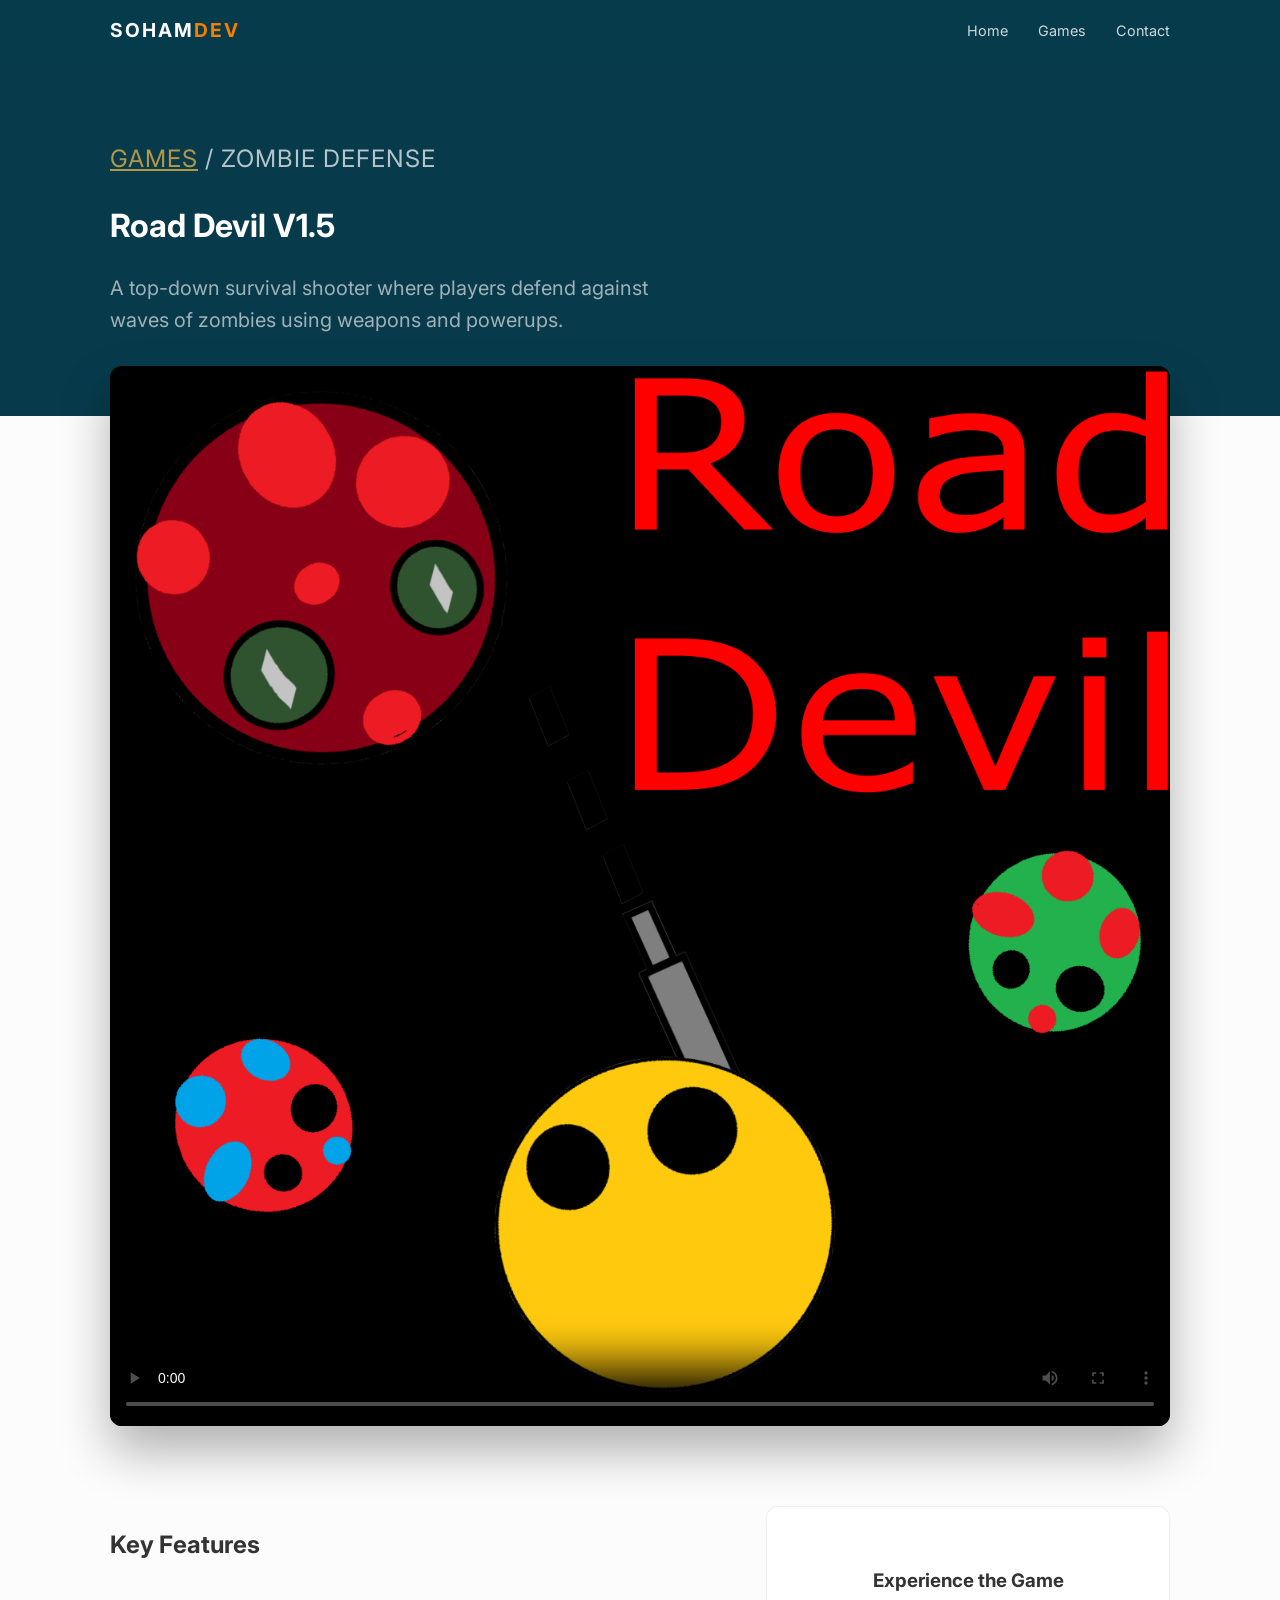
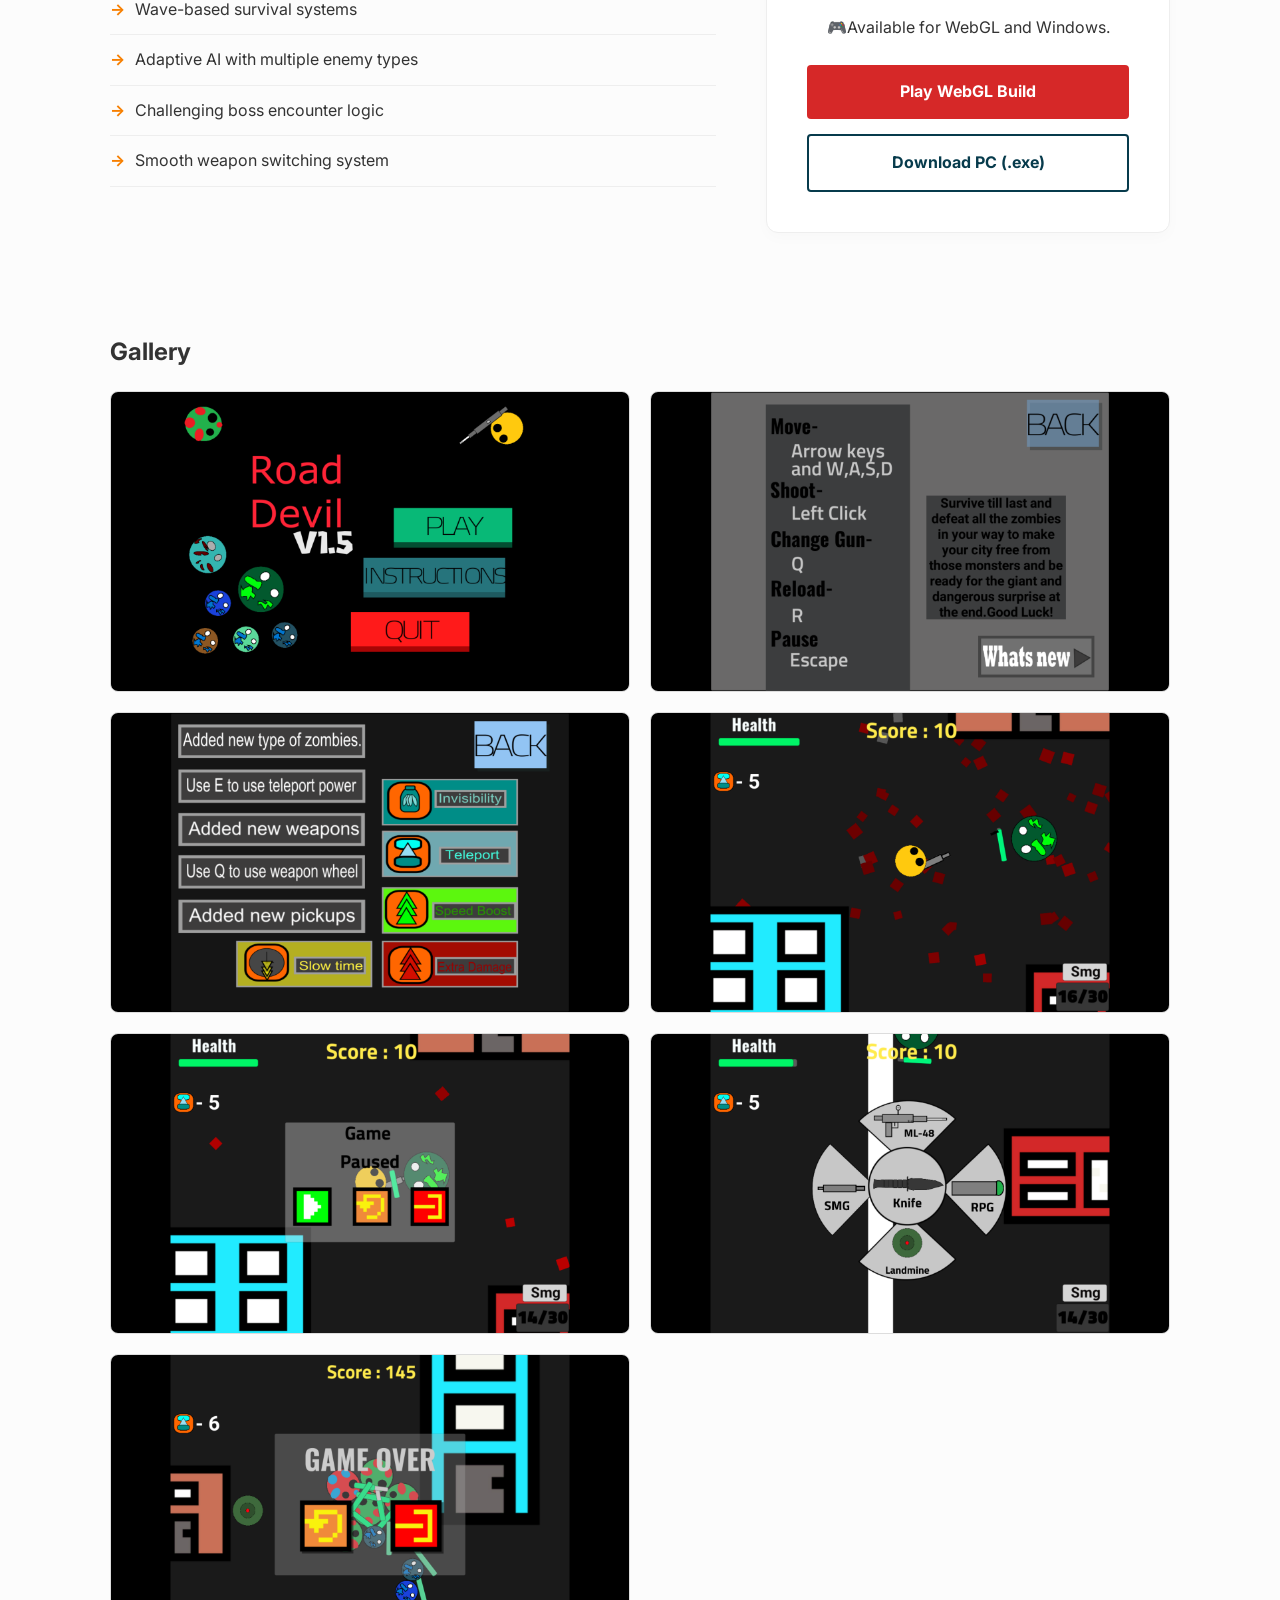
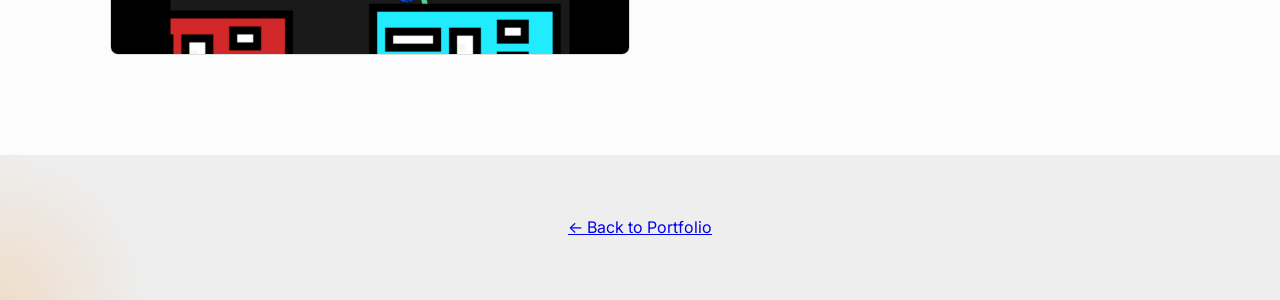
==== games/Road-Devil.html @ c24756dd "Add files via upload" ====
<!DOCTYPE html>
<html lang="en">

<head>
    <meta charset="UTF-8">
    <meta name="viewport" content="width=device-width, initial-scale=1.0">
    <title>Road-Devil | SOHAM Dev</title>
    <link rel="stylesheet" href="../style.css">
    <link href="https://fonts.googleapis.com/css2?family=Inter:wght@300;400;700&display=swap" rel="stylesheet">
</head>

<body class="game-page">

    <nav class="navbar">
        <div class="container">
            <h2 class="logo">SOHAM<span>DEV</span></h2>
            <ul class="nav-links">
                <li><a href="../index.html">Home</a></li>
                <li><a href="../index.html#games">Games</a></li>
                <li><a href="../index.html#contact">Contact</a></li>
            </ul>
        </div>
    </nav>

    <header class="game-header">
        <div class="container">
            <nav class="breadcrumb">
                <a href="../index.html#games">Games</a> / <span>Zombie Defense</span>
            </nav>
            <h1>Road Devil V1.5</h1>
            <p class="game-tagline">A top-down survival shooter where players defend against waves of zombies using
                weapons and powerups.</p>
        </div>
    </header>

    <main class="container">
        <section class="game-video reveal">
            <div class="video-wrapper">
                <video controls poster="../images/Road Devil/icon.png">
                    <source src="../videos/zombieGameplay.mp4" type="video/mp4">
                    Your browser does not support the video tag.
                </video>
            </div>
        </section>

        <section class="game-info-grid reveal">
            <div class="features">
                <h2>Key Features</h2>
                <ul class="feature-list">
                    <li>Wave-based survival systems</li>
                    <li>Adaptive AI with multiple enemy types</li>
                    <li>Challenging boss encounter logic</li>
                    <li>Smooth weapon switching system</li>
                </ul>
            </div>

            <div class="play-card">
                <h3>Experience the Game</h3>
                <p>🎮Available for WebGL and Windows.</p>
                <div class="play-btns">
                    <a href="https://soham8888.itch.io/road-devil" class="btn btn-full">Play WebGL Build</a>
                    <a href="#" class="btn btn-outline-dark" download>Download PC (.exe)</a>
                </div>
            </div>
        </section>

        <section class="screenshots reveal">
            <h2>Gallery</h2>
            <div class="screenshot-grid">
                <div class="ss-item"><img src="../images/Road Devil/Screen Shots/1.png" alt="Gameplay Screen 1"></div>
                <div class="ss-item"><img src="../images/Road Devil/Screen Shots/2.png" alt="Gameplay Screen 2"></div>
                <div class="ss-item"><img src="../images/Road Devil/Screen Shots/3.png" alt="Gameplay Screen 3"></div>
                <div class="ss-item"><img src="../images/Road Devil/Screen Shots/4.png" alt="Gameplay Screen 4"></div>
                <div class="ss-item"><img src="../images/Road Devil/Screen Shots/5.png" alt="Gameplay Screen 5"></div>
                <div class="ss-item"><img src="../images/Road Devil/Screen Shots/6.png" alt="Gameplay Screen 6"></div>
                <div class="ss-item"><img src="../images/Road Devil/Screen Shots/7.png" alt="Gameplay Screen 7"></div>
            </div>
        </section>
    </main>

    <footer class="back-home">
        <a href="../index.html">← Back to Portfolio</a>
    </footer>

    <div class="cursor-glow"></div>

    <script>
        // Keeping your reveal logic
        window.addEventListener("scroll", () => {
            let reveals = document.querySelectorAll(".reveal");
            reveals.forEach(el => {
                if (el.getBoundingClientRect().top < window.innerHeight - 100) {
                    el.classList.add("active");
                }
            });
        });
    </script>
</body>

</html>
---- style.css ----
:root {
    --primary-dark: #073b4c;
    --accent-red: #d62828;
    --accent-orange: #f77f00;
    --soft-gold: #fcbf49;
    --bg-light: #f8f9fa;
    --text-main: #333;
    --transition: all 0.3s cubic-bezier(0.4, 0, 0.2, 1);
}

* {
    box-sizing: border-box;
}

body {
    margin: 0;
    font-family: 'Inter', sans-serif;
    color: var(--text-main);
    line-height: 1.6;
    overflow-x: hidden;
}

html {
    scrollbar-color: green;
    scroll-behavior: smooth;
}

.container {
    max-width: 1100px;
    margin: 0 auto;
    padding: 0 20px;
}

/* NAVBAR - Glassmorphism style */
.navbar {
    position: fixed;
    top: 0;
    width: 100%;
    z-index: 1000;
    background: rgba(7, 59, 76, 0.95);
    backdrop-filter: blur(10px);
    padding: 15px 0;
}

.navbar .container {
    display: flex;
    justify-content: space-between;
    align-items: center;
}

.logo {
    color: white;
    margin: 0;
    font-size: 1.2rem;
    letter-spacing: 2px;
}

.logo span {
    color: var(--accent-orange);
}

.nav-links {
    list-style: none;
    display: flex;
    gap: 30px;
    margin: 0;
}

.nav-links a {
    color: rgba(255, 255, 255, 0.8);
    text-decoration: none;
    font-size: 0.9rem;
    transition: var(--transition);
}

.nav-links a:hover {
    color: var(--accent-orange);
}

/* HERO SECTION */
.hero {
    height: 100vh;
    background: var(--primary-dark);
    display: flex;
    align-items: center;
    color: white;
    text-align: left;
}

.badge {
    color: var(--accent-orange);
    text-transform: uppercase;
    font-weight: bold;
    letter-spacing: 3px;
    font-size: 0.8rem;
}

.hero h1 {
    font-size: 4rem;
    line-height: 1.1;
    margin: 20px 0;
}

.hero p {
    font-size: 1.2rem;
    color: #a0b1b7;
    max-width: 500px;
    margin-bottom: 40px;
}

/* BUTTONS */
.btn {
    padding: 14px 32px;
    border-radius: 4px;
    text-decoration: none;
    font-weight: bold;
    display: inline-block;
    transition: var(--transition);
    border: none;
    background: var(--accent-red);
    color: white;
}

.btn-outline {
    background: transparent;
    border: 2px solid white;
    margin-left: 15px;
}

.btn:hover {
    transform: translateY(-3px);
    background: var(--accent-orange);
    box-shadow: 0 10px 20px rgba(0, 0, 0, 0.2);
}

/* ABOUT & SKILLS */
.about {
    padding: 100px 0;
    background: white;
}

.grid-2 {
    display: grid;
    grid-template-columns: 1fr 1fr;
    gap: 60px;
    align-items: center;
}

.section-title {
    font-size: 2.5rem;
    margin-bottom: 20px;
    position: relative;
}

.skills-grid {
    display: flex;
    flex-wrap: wrap;
    gap: 10px;
}

.skill-tag {
    background: var(--bg-light);
    padding: 8px 18px;
    border-radius: 50px;
    font-size: 0.85rem;
    border: 1px solid #ddd;
    font-weight: 500;
}

/* GAMES GRID */
.games {
    padding: 100px 0;
    background: var(--bg-light);
}

.games-grid {
    display: grid;
    grid-template-columns: repeat(auto-fit, minmax(300px, 1fr));
    gap: 30px;
    margin-top: 50px;
}

.game-card {
    background: white;
    border-radius: 12px;
    overflow: hidden;
    box-shadow: 0 10px 30px rgba(0, 0, 0, 0.05);
    transition: var(--transition);
}

.game-card:hover {
    transform: translateY(-10px);
}

.card-img img {
    width: 100%;
    height: 200px;
    object-fit: cover;
}

.card-content {
    padding: 25px;
}

.card-content h3 {
    margin-top: 0;
}

.card-link {
    color: var(--accent-red);
    text-decoration: none;
    font-weight: bold;
    font-size: 0.9rem;
}

/* FOOTER */
.contact {
    background: var(--primary-dark);
    color: white;
    padding: 80px 0;
    text-align: center;
}

.contact a {
    color: var(--accent-orange);
    text-decoration: none;
    font-size: 1.5rem;
    font-weight: bold;
}

/* EFFECTS */
.cursor-glow {
    position: fixed;
    width: 300px;
    height: 300px;
    background: radial-gradient(circle, rgba(247, 127, 0, 0.15) 0%, transparent 70%);
    pointer-events: none;
    border-radius: 50%;
    transform: translate(-50%, -50%);
    z-index: 999;
}

.reveal {
    opacity: 0;
    transform: translateY(30px);
    transition: 1s ease;
}

.reveal.active {
    opacity: 1;
    transform: translateY(0);
}

/* GAME PAGE SPECIFIC STYLES */
.game-page {
    background-color: #fcfcfc;
}

.breadcrumb {
    font-size: 1.5rem;
    text-transform: uppercase;
    letter-spacing: 1px;
    margin-bottom: 15px;
    opacity: 0.7;
}

.breadcrumb a {
    color: var(--soft-gold);
}

.game-header {
    background: var(--primary-dark);
    color: white;
    padding: 140px 0 60px 0;
    text-align: left;
}

.game-tagline {
    font-size: 1.25rem;
    max-width: 600px;
    color: #a0b1b7;
}

/* VIDEO WRAPPER */
.video-wrapper {
    margin-top: -50px;
    /* Overlap into the header for a modern look */
    background: #000;
    border-radius: 12px;
    overflow: hidden;
    box-shadow: 0 25px 50px rgba(0, 0, 0, 0.3);
}

.video-wrapper video {
    width: 100%;
    display: block;
}

/* GAME INFO GRID */
.game-info-grid {
    display: grid;
    grid-template-columns: 1.5fr 1fr;
    gap: 50px;
    padding: 80px 0;
}

.feature-list {
    list-style: none;
    padding: 0;
}

.feature-list li {
    padding: 12px 0;
    border-bottom: 1px solid #eee;
    position: relative;
    padding-left: 25px;
}

.feature-list li::before {
    content: '→';
    position: absolute;
    left: 0;
    color: var(--accent-orange);
    font-weight: bold;
}

/* PLAY CARD */
.play-card {
    background: white;
    padding: 40px;
    border-radius: 12px;
    border: 1px solid #eee;
    height: fit-content;
    text-align: center;
    box-shadow: 0 5px 15px rgba(0, 0, 0, 0.02);
}

.play-btns {
    display: flex;
    flex-direction: column;
    gap: 15px;
    margin-top: 25px;
}

.btn-full {
    width: 100%;
}

.btn-outline-dark {
    background: transparent;
    border: 2px solid var(--primary-dark);
    color: var(--primary-dark);
    width: 100%;
}

/* GALLERY */
.screenshot-grid {
    display: grid;
    grid-template-columns: repeat(2, 1fr);
    gap: 20px;
    margin-bottom: 100px;
}

.ss-item {
    border-radius: 8px;
    overflow: hidden;
    border: 1px solid #ddd;
}

.ss-item img {
    width: 100%;
    height: 100%;
    object-fit: cover;
    transition: transform 0.5s ease;
}

.ss-item:hover img {
    transform: scale(1.05);
}

.back-home {
    padding: 60px;
    text-align: center;
    background: #eee;
}

.about {
    max-width: 800px;
    margin: auto;
    padding: 20px;
    line-height: 1.6;
    font-family: Arial, sans-serif;
}

.about h2 {
    font-size: 32px;
    margin-bottom: 15px;
}

.about p {
    margin-bottom: 15px;
    color: #444;
}
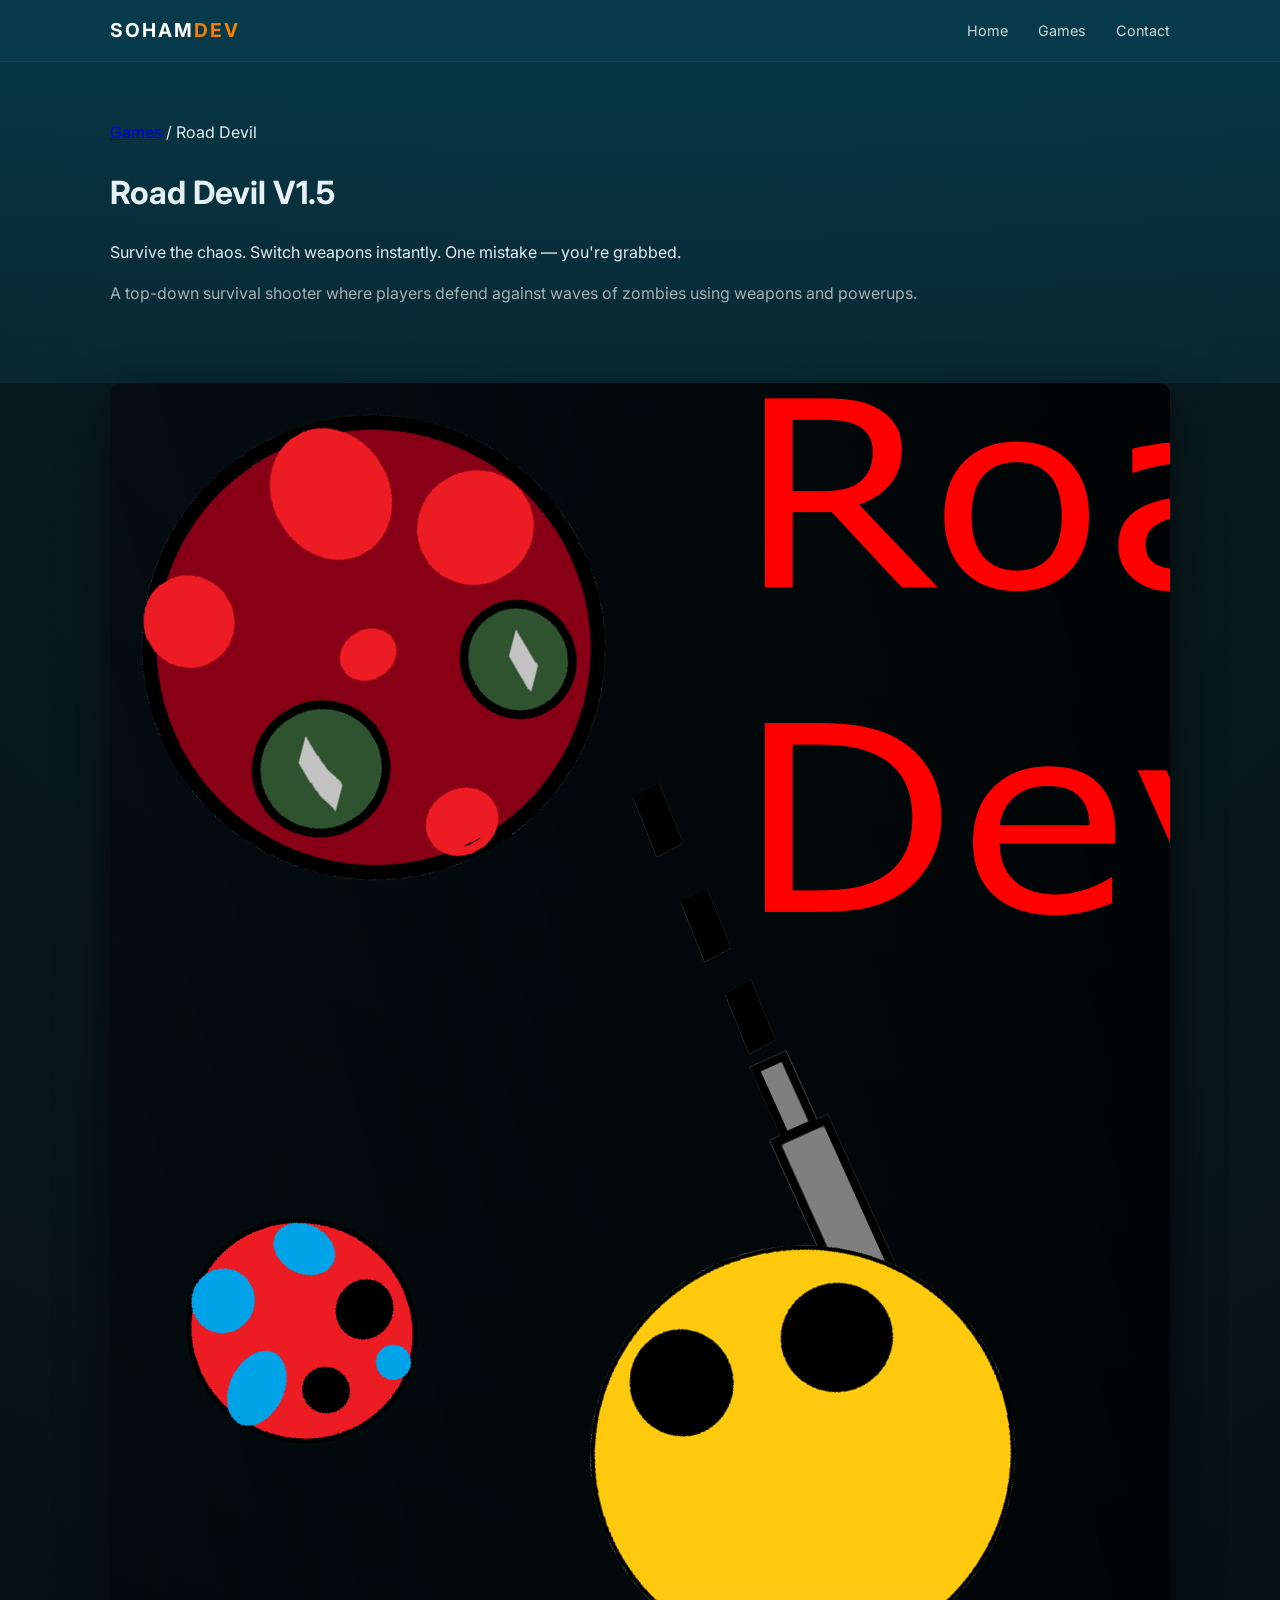
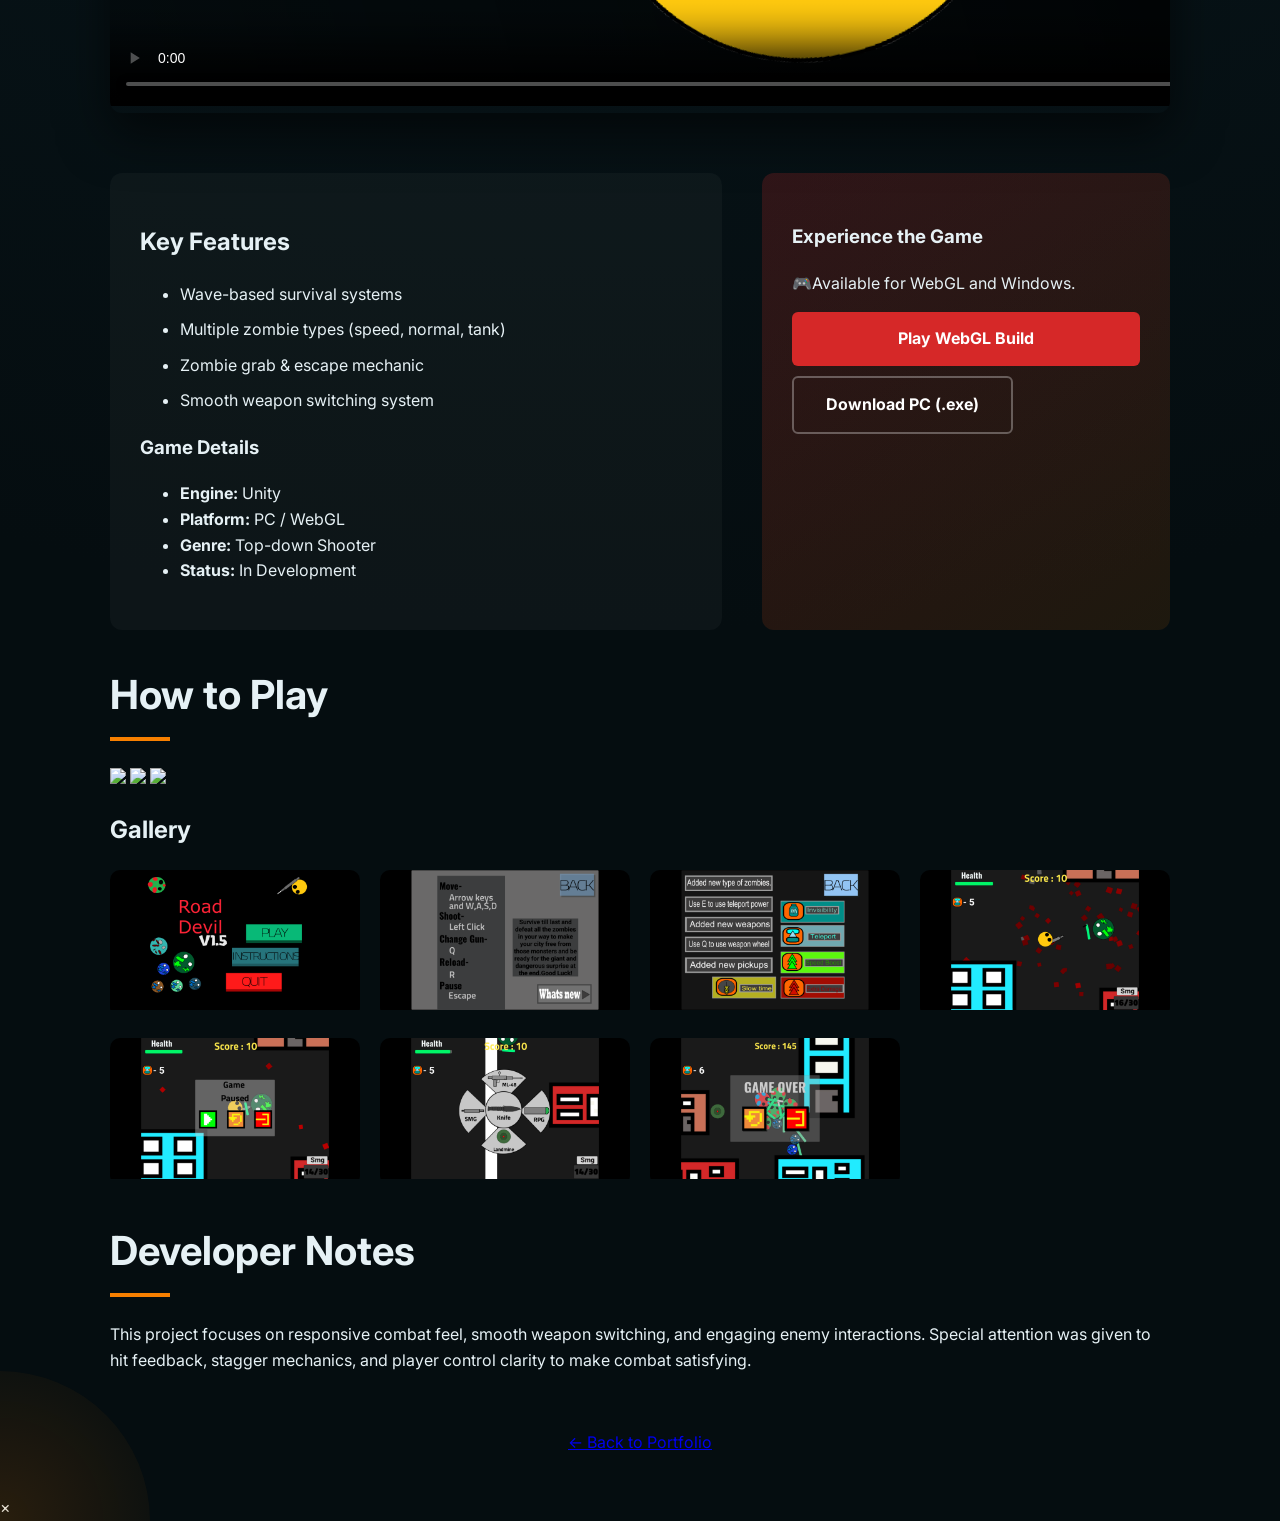
==== commit 61c7495d: "Road-Devil.html" ====
--- a/games/Road-Devil.html
+++ b/games/Road-Devil.html
@@ -4,13 +4,16 @@
 <head>
     <meta charset="UTF-8">
     <meta name="viewport" content="width=device-width, initial-scale=1.0">
-    <title>Road-Devil | SOHAM Dev</title>
+    <title>Road Devil V1.5 | SOHAM Dev</title>
+
     <link rel="stylesheet" href="../style.css">
     <link href="https://fonts.googleapis.com/css2?family=Inter:wght@300;400;700&display=swap" rel="stylesheet">
+    <link rel="icon" href="../images/favicon.png">
 </head>
 
 <body class="game-page">
 
+    <!-- NAVBAR -->
     <nav class="navbar">
         <div class="container">
             <h2 class="logo">SOHAM<span>DEV</span></h2>
@@ -22,79 +25,179 @@
         </div>
     </nav>
 
+    <!-- HEADER -->
     <header class="game-header">
         <div class="container">
             <nav class="breadcrumb">
-                <a href="../index.html#games">Games</a> / <span>Zombie Defense</span>
+                <a href="../index.html#games">Games</a> / <span>Road Devil</span>
             </nav>
+
             <h1>Road Devil V1.5</h1>
-            <p class="game-tagline">A top-down survival shooter where players defend against waves of zombies using
-                weapons and powerups.</p>
+
+            <!-- 🔥 GAME HOOK -->
+            <p class="game-hook">
+                Survive the chaos. Switch weapons instantly. One mistake — you're grabbed.
+            </p>
+
+            <p class="game-tagline">
+                A top-down survival shooter where players defend against waves of zombies using weapons and powerups.
+            </p>
         </div>
     </header>
 
     <main class="container">
+
+        <!-- VIDEO -->
         <section class="game-video reveal">
             <div class="video-wrapper">
                 <video controls poster="../images/Road Devil/icon.png">
                     <source src="../videos/zombieGameplay.mp4" type="video/mp4">
-                    Your browser does not support the video tag.
                 </video>
             </div>
         </section>
 
+        <!-- FEATURES + PLAY -->
         <section class="game-info-grid reveal">
+
             <div class="features">
                 <h2>Key Features</h2>
+
                 <ul class="feature-list">
                     <li>Wave-based survival systems</li>
-                    <li>Adaptive AI with multiple enemy types</li>
-                    <li>Challenging boss encounter logic</li>
+                    <li>Multiple zombie types (speed, normal, tank)</li>
+                    <li>Zombie grab & escape mechanic</li>
                     <li>Smooth weapon switching system</li>
                 </ul>
+
+                <!-- GAME DETAILS -->
+                <div class="game-meta">
+                    <h3>Game Details</h3>
+                    <ul>
+                        <li><strong>Engine:</strong> Unity</li>
+                        <li><strong>Platform:</strong> PC / WebGL</li>
+                        <li><strong>Genre:</strong> Top-down Shooter</li>
+                        <li><strong>Status:</strong> In Development</li>
+                    </ul>
+                </div>
             </div>
 
             <div class="play-card">
                 <h3>Experience the Game</h3>
                 <p>🎮Available for WebGL and Windows.</p>
+
                 <div class="play-btns">
                     <a href="https://soham8888.itch.io/road-devil" class="btn btn-full">Play WebGL Build</a>
                     <a href="#" class="btn btn-outline-dark" download>Download PC (.exe)</a>
                 </div>
             </div>
-        </section>
-
+
+        </section>
+
+        <!-- CONTROLS -->
+        <section class="controls reveal">
+            <h2 class="section-title">How to Play</h2>
+
+            <div class="controls-grid">
+                <img src="../images/tutorial/1.png">
+                <img src="../images/tutorial/2.png">
+                <img src="../images/tutorial/3.png">
+            </div>
+        </section>
+
+        <!-- SCREENSHOTS -->
         <section class="screenshots reveal">
             <h2>Gallery</h2>
+
             <div class="screenshot-grid">
-                <div class="ss-item"><img src="../images/Road Devil/Screen Shots/1.png" alt="Gameplay Screen 1"></div>
-                <div class="ss-item"><img src="../images/Road Devil/Screen Shots/2.png" alt="Gameplay Screen 2"></div>
-                <div class="ss-item"><img src="../images/Road Devil/Screen Shots/3.png" alt="Gameplay Screen 3"></div>
-                <div class="ss-item"><img src="../images/Road Devil/Screen Shots/4.png" alt="Gameplay Screen 4"></div>
-                <div class="ss-item"><img src="../images/Road Devil/Screen Shots/5.png" alt="Gameplay Screen 5"></div>
-                <div class="ss-item"><img src="../images/Road Devil/Screen Shots/6.png" alt="Gameplay Screen 6"></div>
-                <div class="ss-item"><img src="../images/Road Devil/Screen Shots/7.png" alt="Gameplay Screen 7"></div>
-            </div>
-        </section>
+                <div class="ss-item"><img src="../images/Road Devil/Screen Shots/1.png"></div>
+                <div class="ss-item"><img src="../images/Road Devil/Screen Shots/2.png"></div>
+                <div class="ss-item"><img src="../images/Road Devil/Screen Shots/3.png"></div>
+                <div class="ss-item"><img src="../images/Road Devil/Screen Shots/4.png"></div>
+                <div class="ss-item"><img src="../images/Road Devil/Screen Shots/5.png"></div>
+                <div class="ss-item"><img src="../images/Road Devil/Screen Shots/6.png"></div>
+                <div class="ss-item"><img src="../images/Road Devil/Screen Shots/7.png"></div>
+            </div>
+        </section>
+
+        <!-- DEV NOTES -->
+        <section class="dev-notes reveal">
+            <h2 class="section-title">Developer Notes</h2>
+            <p>
+                This project focuses on responsive combat feel, smooth weapon switching,
+                and engaging enemy interactions. Special attention was given to hit feedback,
+                stagger mechanics, and player control clarity to make combat satisfying.
+            </p>
+        </section>
+
     </main>
 
+    <!-- FOOTER -->
     <footer class="back-home">
         <a href="../index.html">← Back to Portfolio</a>
     </footer>
 
+    <!-- LIGHTBOX -->
+    <div class="lightbox" id="lightbox">
+        <span class="lightbox-close">&times;</span>
+        <img class="lightbox-img" id="lightbox-img">
+    </div>
+
     <div class="cursor-glow"></div>
 
+    <!-- SCRIPT -->
     <script>
-        // Keeping your reveal logic
-        window.addEventListener("scroll", () => {
+        // Keeping your existing Scroll Reveal and Cursor Glow logic
+        window.addEventListener("scroll", reveal);
+        function reveal() {
             let reveals = document.querySelectorAll(".reveal");
-            reveals.forEach(el => {
-                if (el.getBoundingClientRect().top < window.innerHeight - 100) {
-                    el.classList.add("active");
+            for (let i = 0; i < reveals.length; i++) {
+                let windowHeight = window.innerHeight;
+                let elementTop = reveals[i].getBoundingClientRect().top;
+                if (elementTop < windowHeight - 100) {
+                    reveals[i].classList.add("active");
                 }
+            }
+        }
+
+        img.addEventListener("click", () => {
+            console.log("clicked");
+        });
+
+        const glow = document.querySelector(".cursor-glow");
+        document.addEventListener("mousemove", e => {
+            glow.style.left = e.clientX + "px";
+            glow.style.top = e.clientY + "px";
+        });
+    </script>
+
+    <script>
+        const lightbox = document.getElementById("lightbox");
+        const lightboxImg = document.getElementById("lightbox-img");
+
+        const images = document.querySelectorAll(".ss-item img");
+
+        images.forEach(img => {
+            img.addEventListener("click", () => {
+                lightbox.classList.add("active");
+                lightboxImg.src = img.src;
             });
         });
+
+        // Close when clicking outside image
+        lightbox.addEventListener("click", (e) => {
+            if (e.target !== lightboxImg) {
+                lightbox.classList.remove("active");
+            }
+        });
+
+        // ESC key close
+        document.addEventListener("keydown", (e) => {
+            if (e.key === "Escape") {
+                lightbox.classList.remove("active");
+            }
+        });
     </script>
+
 </body>
 
-</html>+</html>
--- a/style.css
+++ b/style.css
@@ -5,9 +5,10 @@
     --soft-gold: #fcbf49;
     --bg-light: #f8f9fa;
     --text-main: #333;
-    --transition: all 0.3s cubic-bezier(0.4, 0, 0.2, 1);
-}
-
+    --transition: all .3s cubic-bezier(.4, 0, .2, 1);
+}
+
+/* RESET */
 * {
     box-sizing: border-box;
 }
@@ -18,28 +19,29 @@
     color: var(--text-main);
     line-height: 1.6;
     overflow-x: hidden;
+    background: #fff;
 }
 
 html {
-    scrollbar-color: green;
     scroll-behavior: smooth;
 }
 
 .container {
     max-width: 1100px;
-    margin: 0 auto;
+    margin: auto;
     padding: 0 20px;
 }
 
-/* NAVBAR - Glassmorphism style */
+/* NAVBAR */
 .navbar {
     position: fixed;
     top: 0;
     width: 100%;
     z-index: 1000;
-    background: rgba(7, 59, 76, 0.95);
-    backdrop-filter: blur(10px);
+    background: rgba(7, 59, 76, .85);
+    backdrop-filter: blur(12px);
     padding: 15px 0;
+    border-bottom: 1px solid rgba(255, 255, 255, 0.05);
 }
 
 .navbar .container {
@@ -67,24 +69,34 @@
 }
 
 .nav-links a {
-    color: rgba(255, 255, 255, 0.8);
+    color: rgba(255, 255, 255, .8);
     text-decoration: none;
-    font-size: 0.9rem;
-    transition: var(--transition);
-}
-
-.nav-links a:hover {
-    color: var(--accent-orange);
-}
-
-/* HERO SECTION */
+    font-size: .9rem;
+    position: relative;
+}
+
+.nav-links a::after {
+    content: "";
+    position: absolute;
+    width: 0%;
+    height: 2px;
+    bottom: -4px;
+    left: 0;
+    background: var(--accent-orange);
+    transition: 0.3s;
+}
+
+.nav-links a:hover::after {
+    width: 100%;
+}
+
+/* HERO */
 .hero {
     height: 100vh;
-    background: var(--primary-dark);
+    background: radial-gradient(circle at top, #0c3b4a, #05161c 70%);
     display: flex;
     align-items: center;
     color: white;
-    text-align: left;
 }
 
 .badge {
@@ -92,7 +104,7 @@
     text-transform: uppercase;
     font-weight: bold;
     letter-spacing: 3px;
-    font-size: 0.8rem;
+    font-size: .8rem;
 }
 
 .hero h1 {
@@ -104,21 +116,21 @@
 .hero p {
     font-size: 1.2rem;
     color: #a0b1b7;
-    max-width: 500px;
+    max-width: 520px;
     margin-bottom: 40px;
 }
 
 /* BUTTONS */
 .btn {
     padding: 14px 32px;
-    border-radius: 4px;
+    border-radius: 6px;
     text-decoration: none;
     font-weight: bold;
     display: inline-block;
-    transition: var(--transition);
     border: none;
     background: var(--accent-red);
     color: white;
+    transition: var(--transition);
 }
 
 .btn-outline {
@@ -130,10 +142,10 @@
 .btn:hover {
     transform: translateY(-3px);
     background: var(--accent-orange);
-    box-shadow: 0 10px 20px rgba(0, 0, 0, 0.2);
-}
-
-/* ABOUT & SKILLS */
+    box-shadow: 0 10px 25px rgba(0, 0, 0, .3);
+}
+
+/* ABOUT */
 .about {
     padding: 100px 0;
     background: white;
@@ -148,10 +160,24 @@
 
 .section-title {
     font-size: 2.5rem;
-    margin-bottom: 20px;
+    margin-bottom: 25px;
     position: relative;
 }
 
+.section-title::after {
+    content: "";
+    width: 60px;
+    height: 4px;
+    background: var(--accent-orange);
+    display: block;
+    margin-top: 10px;
+}
+
+.about p {
+    color: #444;
+}
+
+/* SKILLS */
 .skills-grid {
     display: flex;
     flex-wrap: wrap;
@@ -162,12 +188,10 @@
     background: var(--bg-light);
     padding: 8px 18px;
     border-radius: 50px;
-    font-size: 0.85rem;
     border: 1px solid #ddd;
-    font-weight: 500;
-}
-
-/* GAMES GRID */
+}
+
+/* GAMES */
 .games {
     padding: 100px 0;
     background: var(--bg-light);
@@ -177,19 +201,19 @@
     display: grid;
     grid-template-columns: repeat(auto-fit, minmax(300px, 1fr));
     gap: 30px;
-    margin-top: 50px;
 }
 
 .game-card {
     background: white;
     border-radius: 12px;
     overflow: hidden;
-    box-shadow: 0 10px 30px rgba(0, 0, 0, 0.05);
     transition: var(--transition);
+    box-shadow: 0 10px 30px rgba(0, 0, 0, .05);
 }
 
 .game-card:hover {
-    transform: translateY(-10px);
+    transform: translateY(-10px) scale(1.01);
+    box-shadow: 0 20px 50px rgba(0, 0, 0, .2);
 }
 
 .card-img img {
@@ -202,18 +226,12 @@
     padding: 25px;
 }
 
-.card-content h3 {
-    margin-top: 0;
-}
-
 .card-link {
     color: var(--accent-red);
-    text-decoration: none;
     font-weight: bold;
-    font-size: 0.9rem;
-}
-
-/* FOOTER */
+}
+
+/* CONTACT */
 .contact {
     background: var(--primary-dark);
     color: white;
@@ -221,29 +239,22 @@
     text-align: center;
 }
 
-.contact a {
-    color: var(--accent-orange);
-    text-decoration: none;
-    font-size: 1.5rem;
-    font-weight: bold;
-}
-
-/* EFFECTS */
+/* CURSOR */
 .cursor-glow {
     position: fixed;
     width: 300px;
     height: 300px;
-    background: radial-gradient(circle, rgba(247, 127, 0, 0.15) 0%, transparent 70%);
+    background: radial-gradient(circle, rgba(247, 127, 0, .15), transparent);
     pointer-events: none;
     border-radius: 50%;
     transform: translate(-50%, -50%);
-    z-index: 999;
-}
-
+}
+
+/* REVEAL */
 .reveal {
     opacity: 0;
     transform: translateY(30px);
-    transition: 1s ease;
+    transition: 1s;
 }
 
 .reveal.active {
@@ -251,153 +262,154 @@
     transform: translateY(0);
 }
 
-/* GAME PAGE SPECIFIC STYLES */
-.game-page {
-    background-color: #fcfcfc;
-}
-
-.breadcrumb {
-    font-size: 1.5rem;
-    text-transform: uppercase;
-    letter-spacing: 1px;
-    margin-bottom: 15px;
-    opacity: 0.7;
-}
-
-.breadcrumb a {
-    color: var(--soft-gold);
+/* ================= GAME PAGE ================= */
+
+body.game-page {
+    background: radial-gradient(circle at top, #0b1f26, #050d10 70%);
+    color: #e6f1f5;
 }
 
 .game-header {
-    background: var(--primary-dark);
-    color: white;
-    padding: 140px 0 60px 0;
-    text-align: left;
+    padding: 120px 0 60px;
+    background: linear-gradient(to bottom, rgba(7, 59, 76, 0.9), rgba(7, 59, 76, 0.4));
 }
 
 .game-tagline {
-    font-size: 1.25rem;
-    max-width: 600px;
     color: #a0b1b7;
 }
 
-/* VIDEO WRAPPER */
+/* VIDEO */
 .video-wrapper {
-    margin-top: -50px;
-    /* Overlap into the header for a modern look */
-    background: #000;
     border-radius: 12px;
     overflow: hidden;
-    box-shadow: 0 25px 50px rgba(0, 0, 0, 0.3);
-}
-
-.video-wrapper video {
-    width: 100%;
-    display: block;
-}
-
-/* GAME INFO GRID */
+    box-shadow: 0 20px 50px rgba(0, 0, 0, 0.6);
+}
+
+/* GRID */
 .game-info-grid {
     display: grid;
     grid-template-columns: 1.5fr 1fr;
-    gap: 50px;
-    padding: 80px 0;
-}
-
-.feature-list {
-    list-style: none;
-    padding: 0;
+    gap: 40px;
+    margin-top: 60px;
+}
+
+.features {
+    background: rgba(255, 255, 255, 0.03);
+    padding: 30px;
+    border-radius: 12px;
 }
 
 .feature-list li {
-    padding: 12px 0;
-    border-bottom: 1px solid #eee;
-    position: relative;
-    padding-left: 25px;
-}
-
-.feature-list li::before {
-    content: '→';
-    position: absolute;
-    left: 0;
-    color: var(--accent-orange);
-    font-weight: bold;
+    margin-bottom: 10px;
 }
 
 /* PLAY CARD */
 .play-card {
-    background: white;
-    padding: 40px;
+    background: linear-gradient(145deg, rgba(214, 40, 40, 0.2), rgba(247, 127, 0, 0.1));
+    padding: 30px;
     border-radius: 12px;
-    border: 1px solid #eee;
-    height: fit-content;
-    text-align: center;
-    box-shadow: 0 5px 15px rgba(0, 0, 0, 0.02);
-}
-
-.play-btns {
-    display: flex;
-    flex-direction: column;
-    gap: 15px;
-    margin-top: 25px;
 }
 
 .btn-full {
     width: 100%;
+    text-align: center;
+    margin-bottom: 10px;
 }
 
 .btn-outline-dark {
+    border: 2px solid rgba(255, 255, 255, 0.3);
+    color: white;
     background: transparent;
-    border: 2px solid var(--primary-dark);
-    color: var(--primary-dark);
-    width: 100%;
-}
-
-/* GALLERY */
+}
+
+/* SCREENSHOTS */
 .screenshot-grid {
     display: grid;
-    grid-template-columns: repeat(2, 1fr);
+    grid-template-columns: repeat(auto-fit, minmax(220px, 1fr));
     gap: 20px;
-    margin-bottom: 100px;
 }
 
 .ss-item {
-    border-radius: 8px;
+    border-radius: 10px;
     overflow: hidden;
-    border: 1px solid #ddd;
+    cursor: pointer;
 }
 
 .ss-item img {
     width: 100%;
-    height: 100%;
-    object-fit: cover;
-    transition: transform 0.5s ease;
+    transition: 0.4s;
 }
 
 .ss-item:hover img {
-    transform: scale(1.05);
-}
-
+    transform: scale(1.08);
+}
+
+/* FOOTER */
 .back-home {
-    padding: 60px;
     text-align: center;
-    background: #eee;
-}
-
-.about {
-    max-width: 800px;
-    margin: auto;
-    padding: 20px;
-    line-height: 1.6;
-    font-family: Arial, sans-serif;
-}
-
-.about h2 {
-    font-size: 32px;
-    margin-bottom: 15px;
-}
-
-.about p {
-    margin-bottom: 15px;
-    color: #444;
-}+    padding: 40px;
+}
+
+/* RESPONSIVE */
+@media(max-width:900px) {
+    .grid-2 {
+        grid-template-columns: 1fr;
+    }
+
+    .game-info-grid {
+        grid-template-columns: 1fr;
+    }
+
+    .hero h1 {
+        font-size: 2.5rem;
+    }
+}
+
+/* ===== MOBILE IMPROVEMENTS ===== */
+
+@media(max-width:600px) {
+
+    /* HERO FIX */
+    .hero {
+        height: auto;
+        padding: 120px 0 60px;
+        text-align: center;
+    }
+
+    .hero h1 {
+        font-size: 2rem;
+    }
+
+    /* NAVBAR */
+    .nav-links {
+        gap: 15px;
+        font-size: 0.8rem;
+    }
+
+    /* BUTTONS */
+    .btn {
+        width: 100%;
+        text-align: center;
+        padding: 14px;
+    }
+
+    .btn-outline {
+        margin-left: 0;
+    }
+
+    /* GAME PAGE */
+    .game-header {
+        padding: 100px 0 40px;
+        text-align: center;
+    }
+
+    /* SCREENSHOTS */
+    .screenshot-grid {
+        grid-template-columns: 1fr;
+    }
+
+    /* DISABLE CURSOR GLOW */
+    .cursor-glow {
+        display: none;
+    }
+}
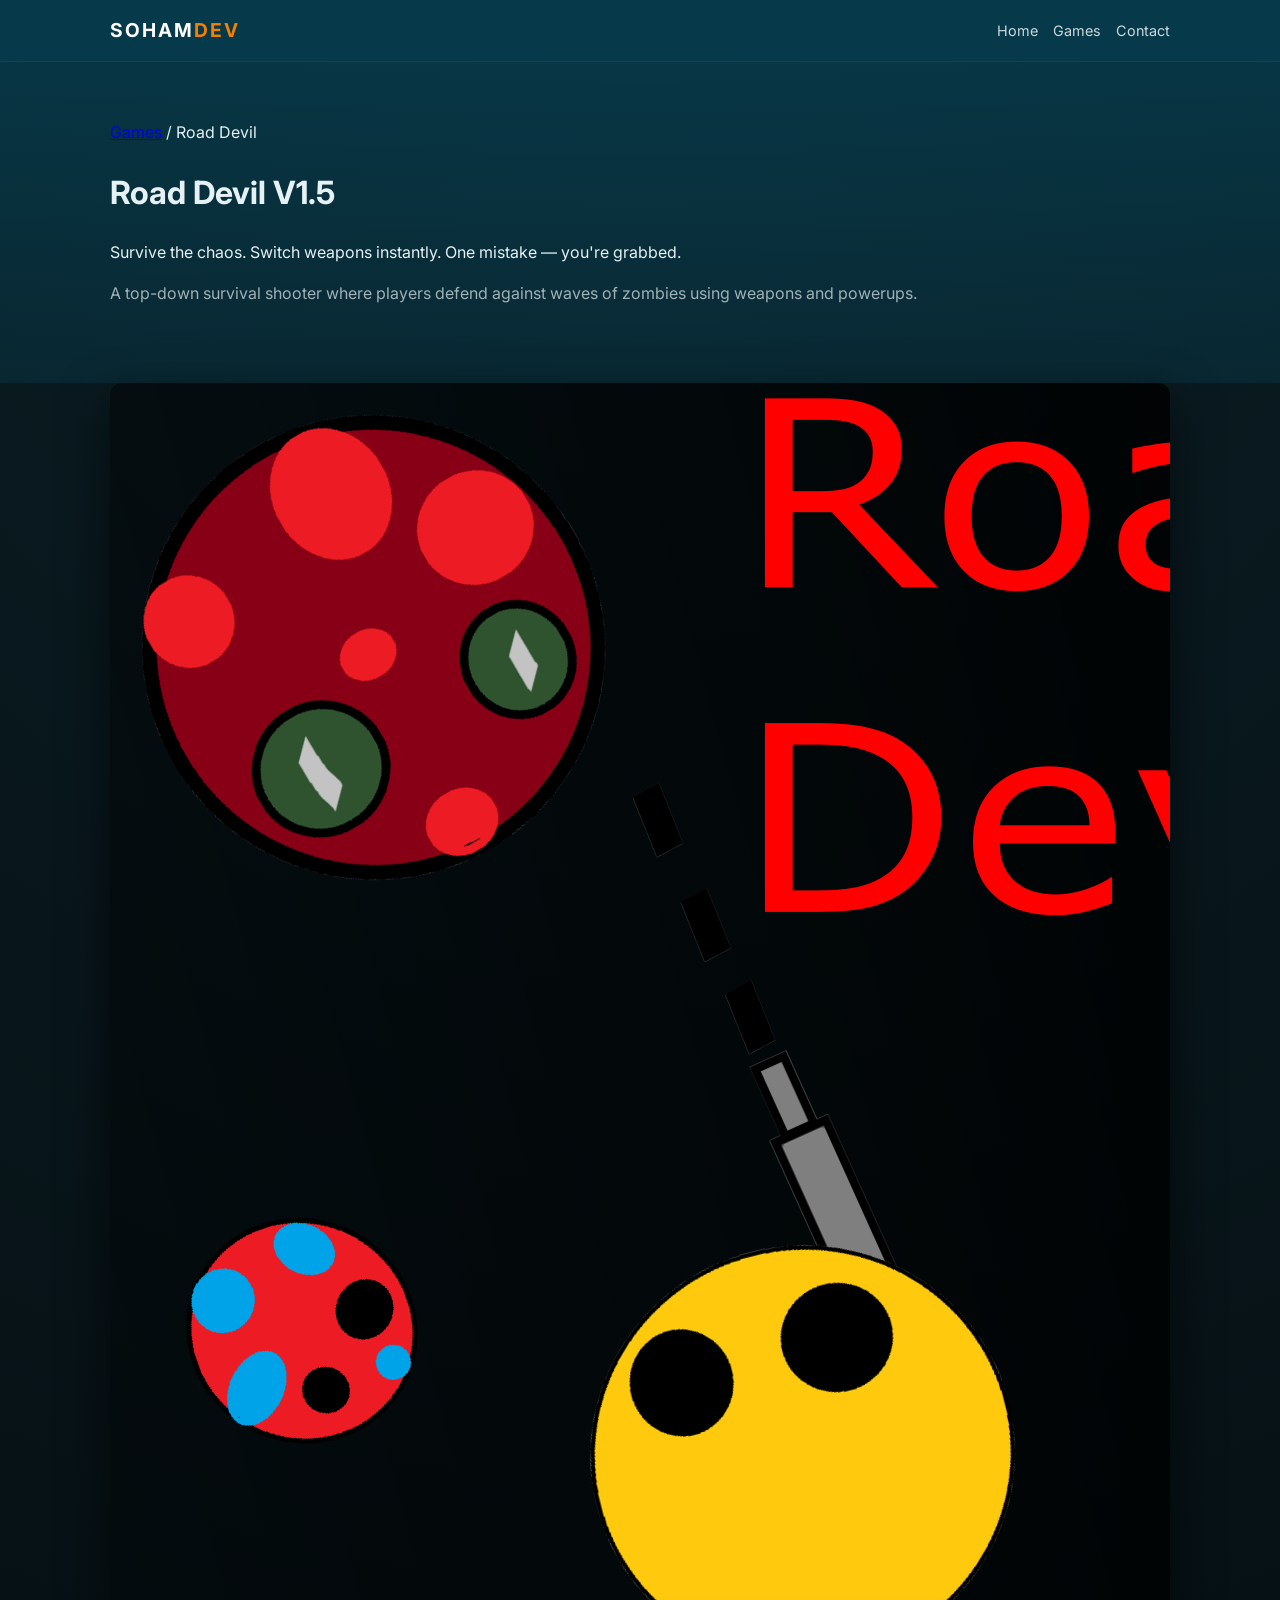
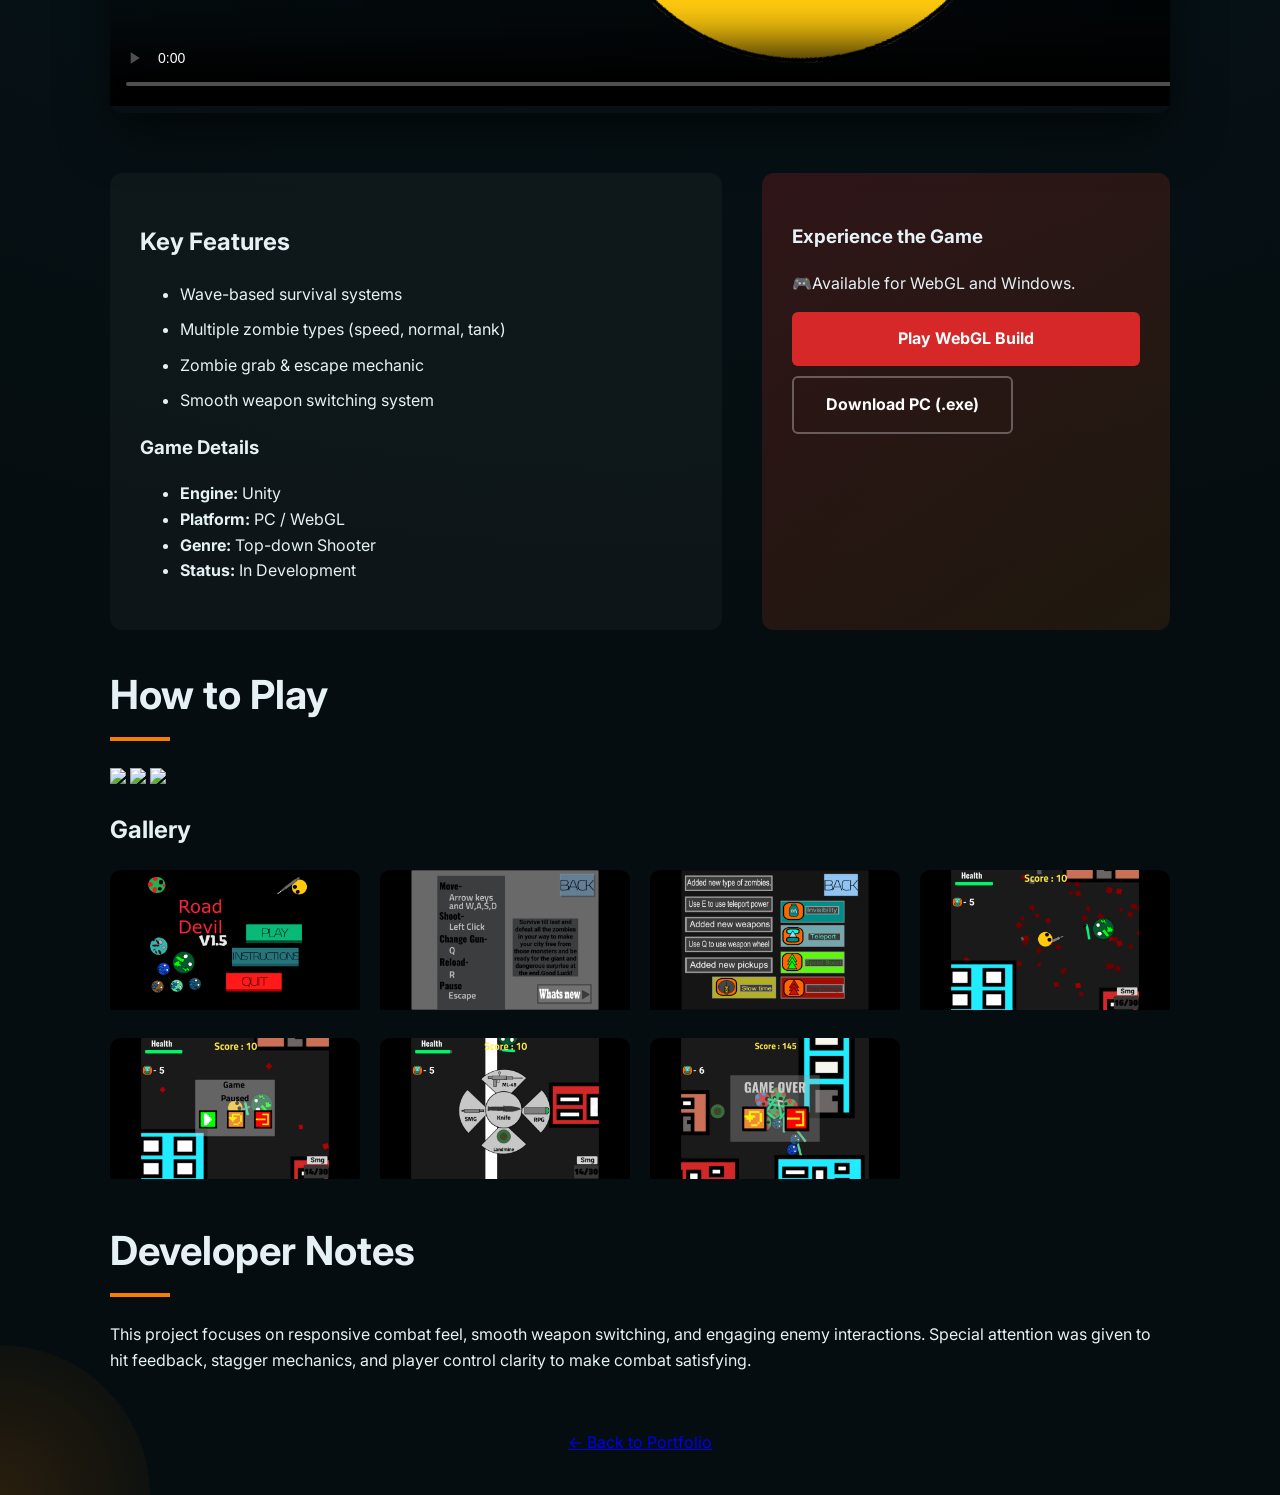
==== commit 7990028e: "Road-Devil.html" ====
--- a/games/Road-Devil.html
+++ b/games/Road-Devil.html
@@ -34,7 +34,7 @@
 
             <h1>Road Devil V1.5</h1>
 
-            <!-- 🔥 GAME HOOK -->
+           
             <p class="game-hook">
                 Survive the chaos. Switch weapons instantly. One mistake — you're grabbed.
             </p>
--- a/style.css
+++ b/style.css
@@ -48,6 +48,7 @@
     display: flex;
     justify-content: space-between;
     align-items: center;
+    flex-wrap: wrap;
 }
 
 .logo {
@@ -66,6 +67,8 @@
     display: flex;
     gap: 30px;
     margin: 0;
+    flex-wrap: wrap;
+    gap: 15px;
 }
 
 .nav-links a {
@@ -216,10 +219,19 @@
     box-shadow: 0 20px 50px rgba(0, 0, 0, .2);
 }
 
+.card-img {
+    height: 320px;
+    background: #0b1f26;
+    display: flex;
+    align-items: center;
+    justify-content: center;
+}
+
 .card-img img {
-    width: 100%;
-    height: 200px;
-    object-fit: cover;
+    width: auto;
+    height: 95%;
+    max-width: 80%;
+    object-fit: contain;
 }
 
 .card-content {
@@ -248,6 +260,7 @@
     pointer-events: none;
     border-radius: 50%;
     transform: translate(-50%, -50%);
+    pointer-events: none;
 }
 
 /* REVEAL */
@@ -413,3 +426,130 @@
         display: none;
     }
 }
+
+/* ================= LIGHTBOX (SCREENSHOT VIEWER) ================= */
+
+.lightbox {
+    position: fixed;
+    inset: 0;
+    background: rgba(0, 0, 0, 0.95);
+    display: flex;
+    justify-content: center;
+    align-items: center;
+    z-index: 2000;
+    display: none;
+    opacity: 0;
+    visibility: hidden;
+    transition: 0.3s ease;
+}
+
+.lightbox.active {
+    opacity: 1;
+    visibility: visible;
+    display: flex;
+}
+
+/* IMAGE */
+.lightbox-img {
+    max-width: 90%;
+    max-height: 85%;
+    border-radius: 12px;
+    box-shadow: 0 30px 80px rgba(0, 0, 0, 0.9);
+
+    transform: scale(0.8);
+    transition: 0.3s ease;
+}
+
+.lightbox.active .lightbox-img {
+    transform: scale(1);
+}
+
+/* CLOSE BUTTON */
+.lightbox-close {
+    position: absolute;
+    top: 25px;
+    right: 40px;
+    font-size: 40px;
+    color: white;
+    cursor: pointer;
+    transition: 0.2s;
+}
+
+.lightbox-close:hover {
+    color: var(--accent-orange);
+}
+
+/* ================= SCREENSHOT HOVER UI ================= */
+
+.ss-item {
+    position: relative;
+}
+
+/* DARK OVERLAY */
+.ss-item::after {
+    content: "";
+    position: absolute;
+    inset: 0;
+    background: rgba(0, 0, 0, 0.5);
+    opacity: 0;
+    transition: 0.3s;
+}
+
+/* TEXT OVERLAY */
+.ss-item::before {
+    content: "VIEW";
+    position: absolute;
+    top: 50%;
+    left: 50%;
+    transform: translate(-50%, -50%) scale(0.8);
+
+    color: white;
+    font-weight: bold;
+    letter-spacing: 2px;
+    font-size: 14px;
+
+    opacity: 0;
+    transition: 0.3s;
+}
+
+/* HOVER EFFECT */
+.ss-item:hover::after {
+    opacity: 1;
+}
+
+.ss-item:hover::before {
+    opacity: 1;
+    transform: translate(-50%, -50%) scale(1);
+}
+
+.ss-item::before,
+.ss-item::after {
+    pointer-events: none;
+}
+
+/* ================= SMALL POLISH ================= */
+
+/* Make screenshots feel clickable */
+.ss-item img {
+    cursor: pointer;
+}
+
+/* Smooth zoom already exists, just enhance */
+.ss-item:hover img {
+    transform: scale(1.1);
+}
+
+/* ================= MOBILE LIGHTBOX ================= */
+
+@media(max-width:600px) {
+    .lightbox-img {
+        max-width: 95%;
+        max-height: 80%;
+    }
+
+    .lightbox-close {
+        top: 15px;
+        right: 20px;
+        font-size: 30px;
+    }
+}
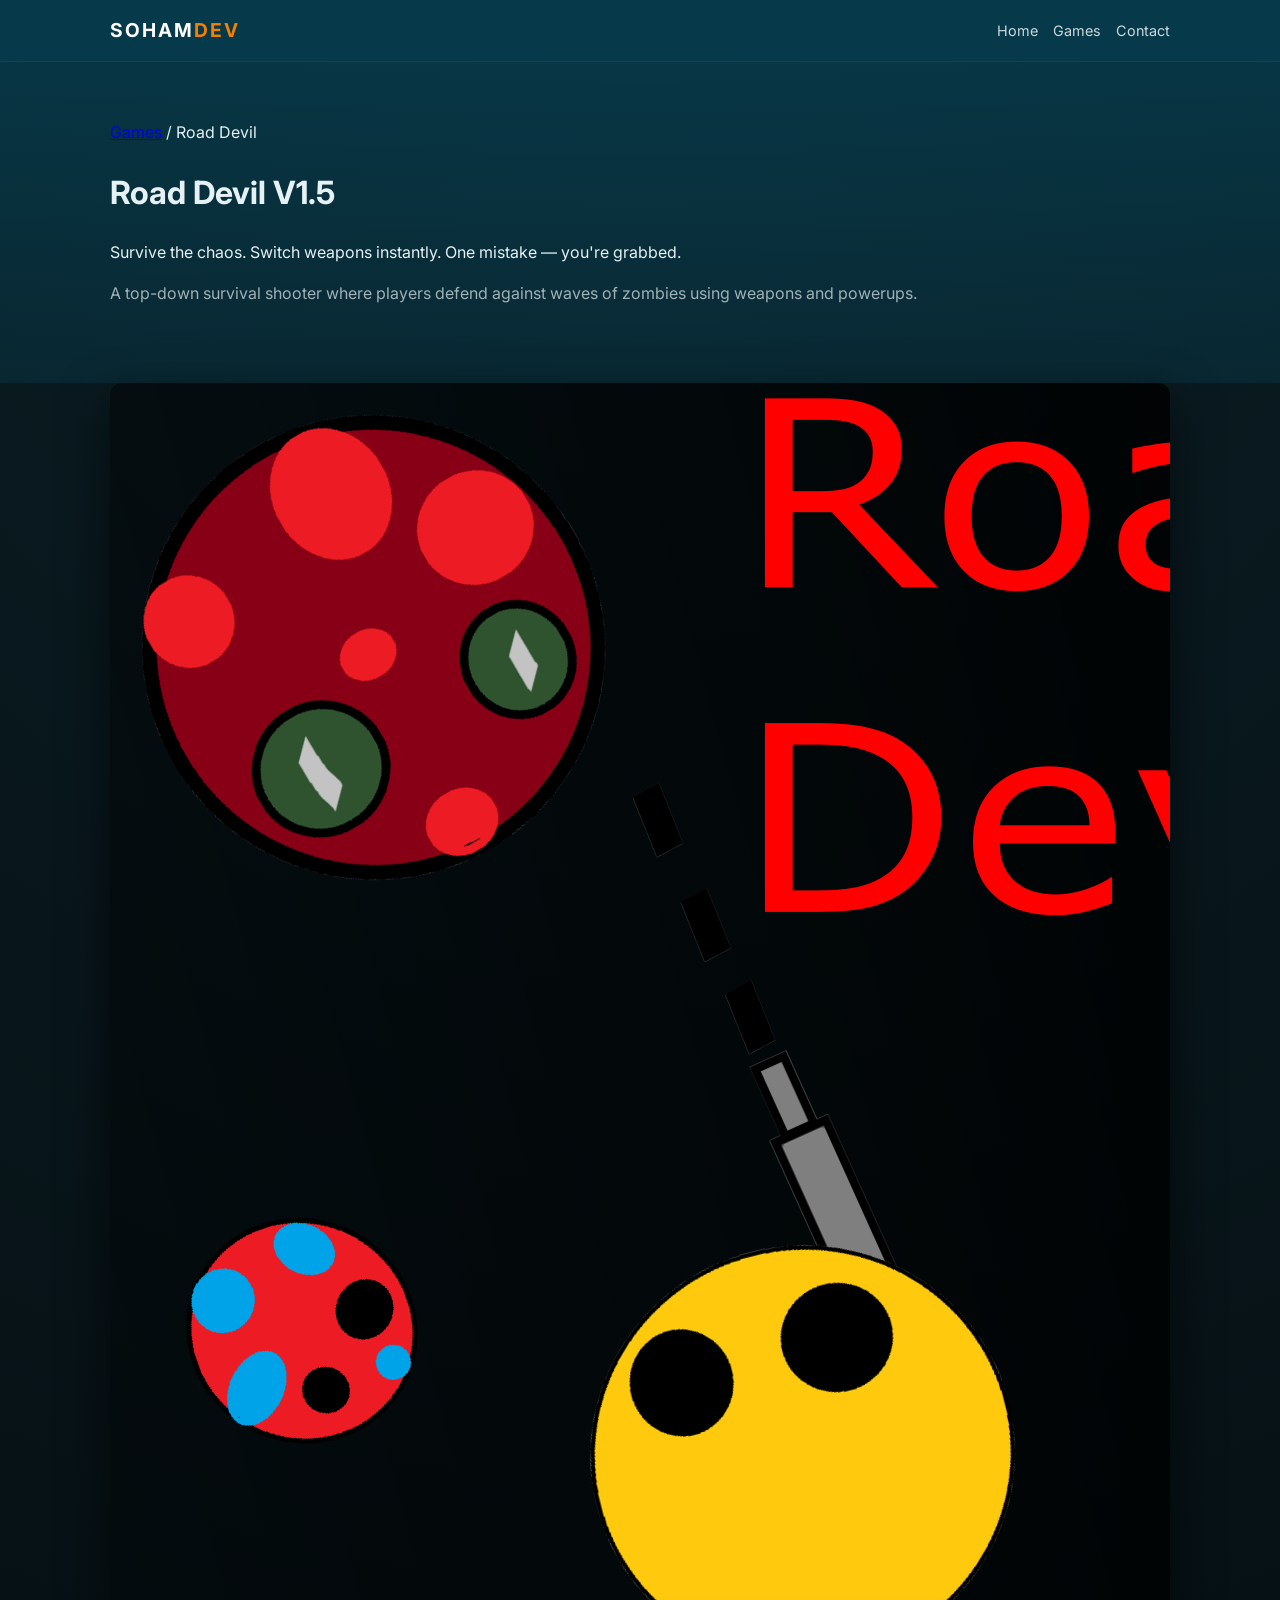
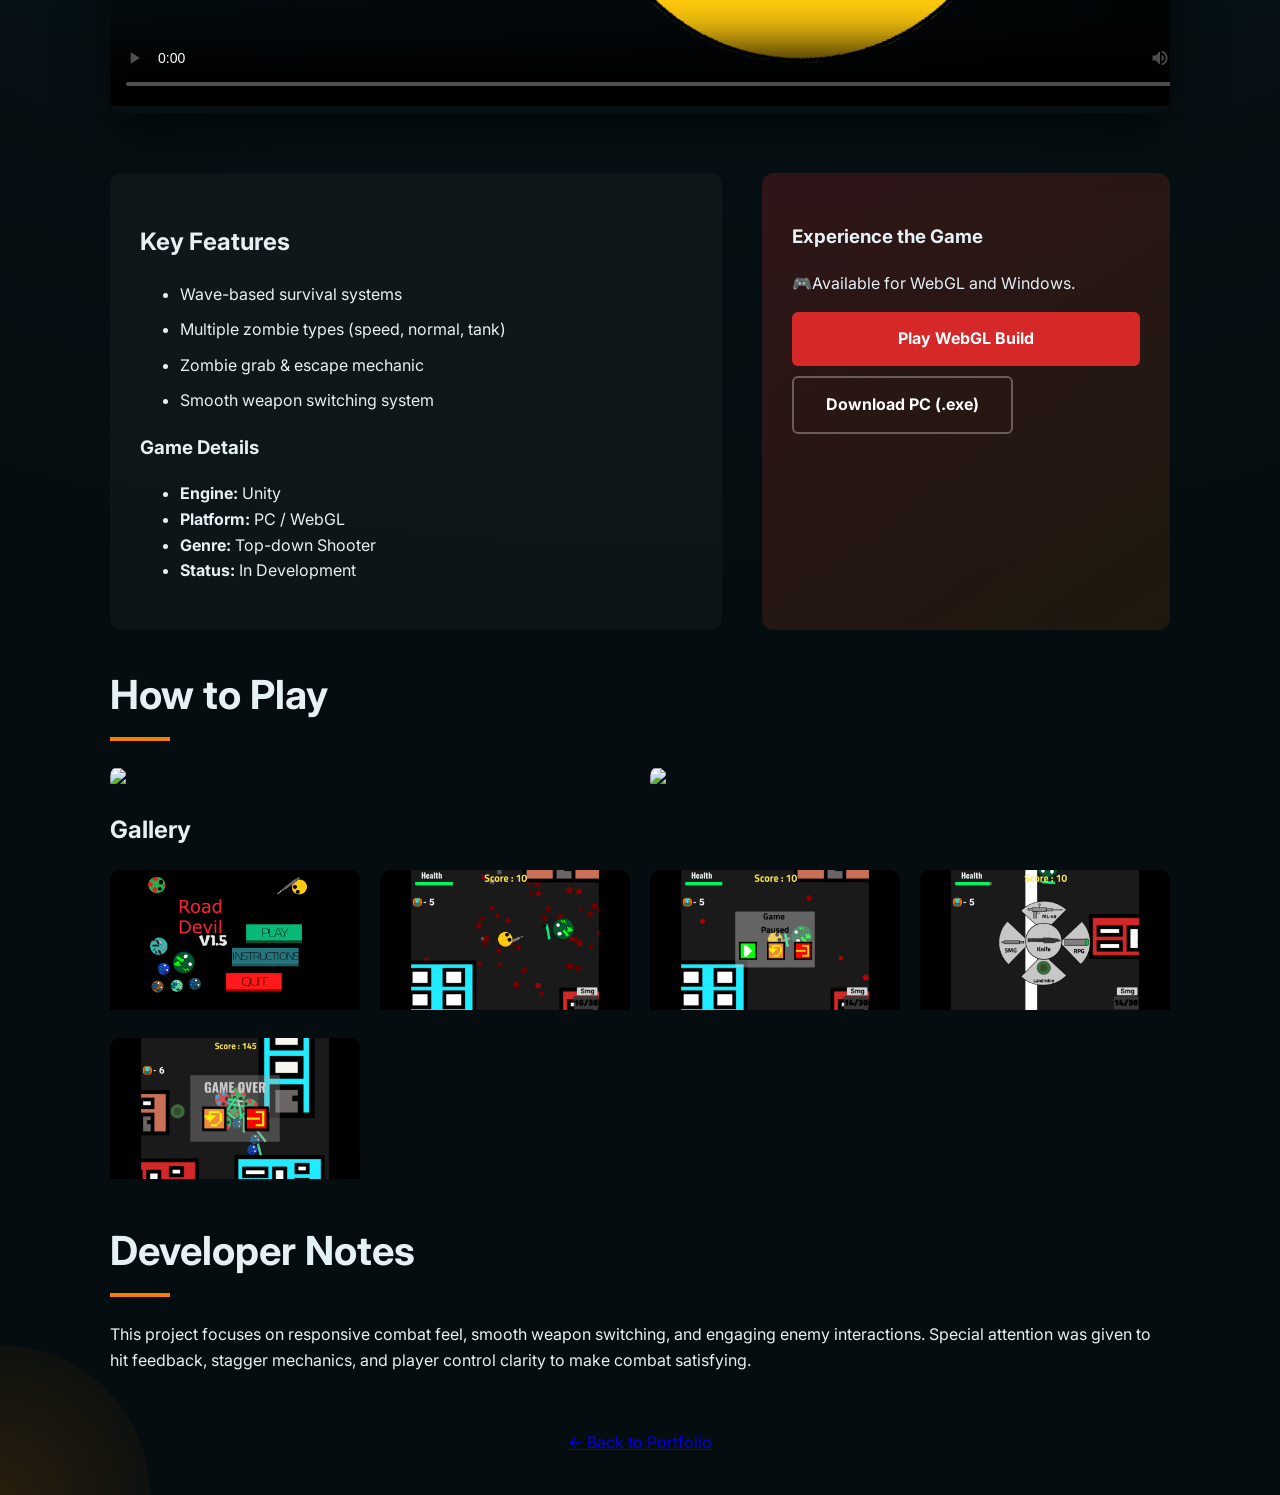
==== commit e563a7ee: "Road-Devil.html" ====
--- a/games/Road-Devil.html
+++ b/games/Road-Devil.html
@@ -9,6 +9,11 @@
     <link rel="stylesheet" href="../style.css">
     <link href="https://fonts.googleapis.com/css2?family=Inter:wght@300;400;700&display=swap" rel="stylesheet">
     <link rel="icon" href="../images/favicon.png">
+
+    <meta name="description"
+        content="Unity game developer portfolio showcasing gameplay systems, combat mechanics, and AI-based projects.">
+    <meta name="keywords" content="Unity Developer, Game Developer, Indie Game Dev, Soham Warghade, Portfolio">
+    <meta name="author" content="Soham Warghade">
 </head>
 
 <body class="game-page">
@@ -16,7 +21,9 @@
     <!-- NAVBAR -->
     <nav class="navbar">
         <div class="container">
-            <h2 class="logo">SOHAM<span>DEV</span></h2>
+            <h2 class="logo">
+                <a href="../index.html">SOHAM<span>DEV</span></a>
+            </h2>
             <ul class="nav-links">
                 <li><a href="../index.html">Home</a></li>
                 <li><a href="../index.html#games">Games</a></li>
@@ -34,7 +41,7 @@
 
             <h1>Road Devil V1.5</h1>
 
-           
+            <!-- 🔥 GAME HOOK -->
             <p class="game-hook">
                 Survive the chaos. Switch weapons instantly. One mistake — you're grabbed.
             </p>
@@ -98,9 +105,9 @@
             <h2 class="section-title">How to Play</h2>
 
             <div class="controls-grid">
-                <img src="../images/tutorial/1.png">
-                <img src="../images/tutorial/2.png">
-                <img src="../images/tutorial/3.png">
+                <div class="ss-item"><img src="../images/Road Devil/Tutorials/1.png"></div>
+                <div class="ss-item"><img src="../images/Road Devil/Tutorials/2.png"></div>
+
             </div>
         </section>
 
@@ -110,8 +117,6 @@
 
             <div class="screenshot-grid">
                 <div class="ss-item"><img src="../images/Road Devil/Screen Shots/1.png"></div>
-                <div class="ss-item"><img src="../images/Road Devil/Screen Shots/2.png"></div>
-                <div class="ss-item"><img src="../images/Road Devil/Screen Shots/3.png"></div>
                 <div class="ss-item"><img src="../images/Road Devil/Screen Shots/4.png"></div>
                 <div class="ss-item"><img src="../images/Road Devil/Screen Shots/5.png"></div>
                 <div class="ss-item"><img src="../images/Road Devil/Screen Shots/6.png"></div>
--- a/style.css
+++ b/style.css
@@ -51,15 +51,24 @@
     flex-wrap: wrap;
 }
 
-.logo {
+.logo,
+.logo a {
     color: white;
     margin: 0;
     font-size: 1.2rem;
     letter-spacing: 2px;
+    text-decoration: none;
+    transition: 0.3s;
 }
 
 .logo span {
     color: var(--accent-orange);
+    transition: 0.3s;
+}
+
+.logo:hover span,
+.logo:hover a {
+    letter-spacing: 5px;
 }
 
 .nav-links {
@@ -336,7 +345,8 @@
 }
 
 /* SCREENSHOTS */
-.screenshot-grid {
+.screenshot-grid,
+.controls-grid {
     display: grid;
     grid-template-columns: repeat(auto-fit, minmax(220px, 1fr));
     gap: 20px;
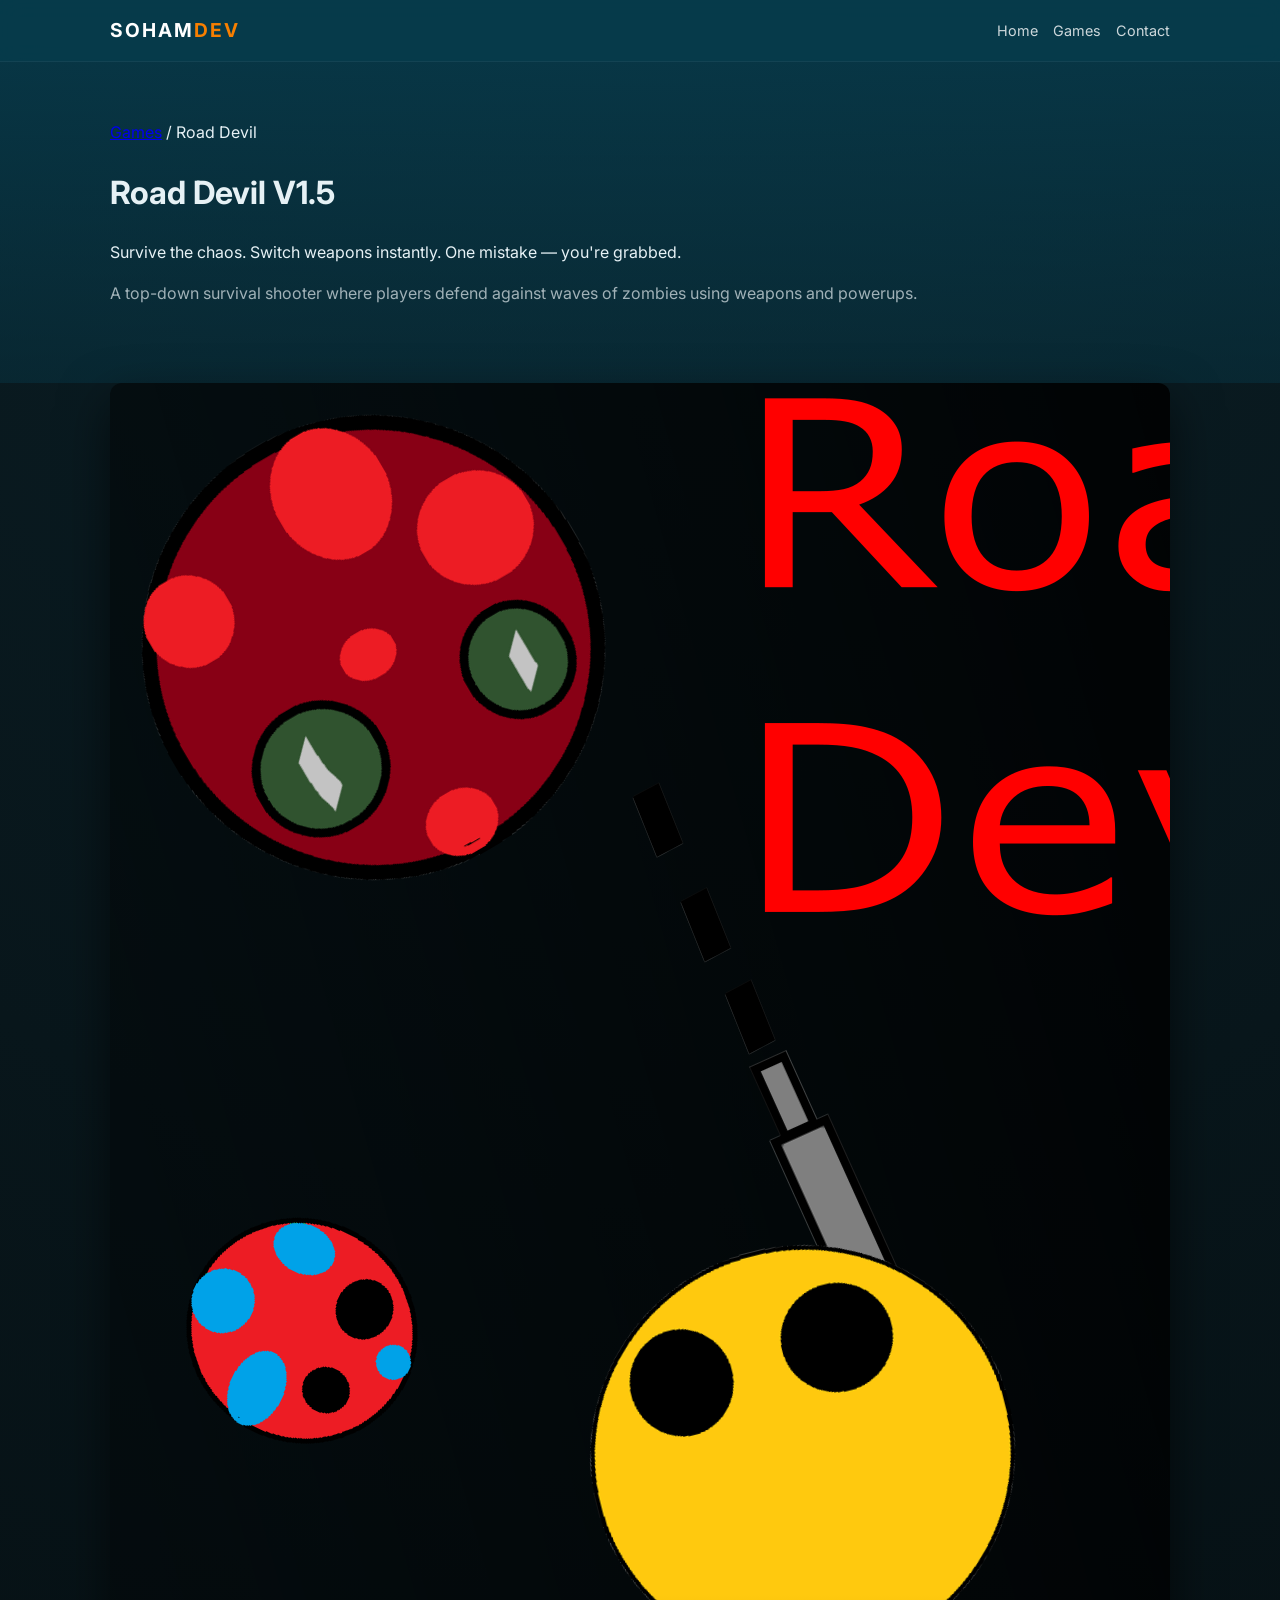
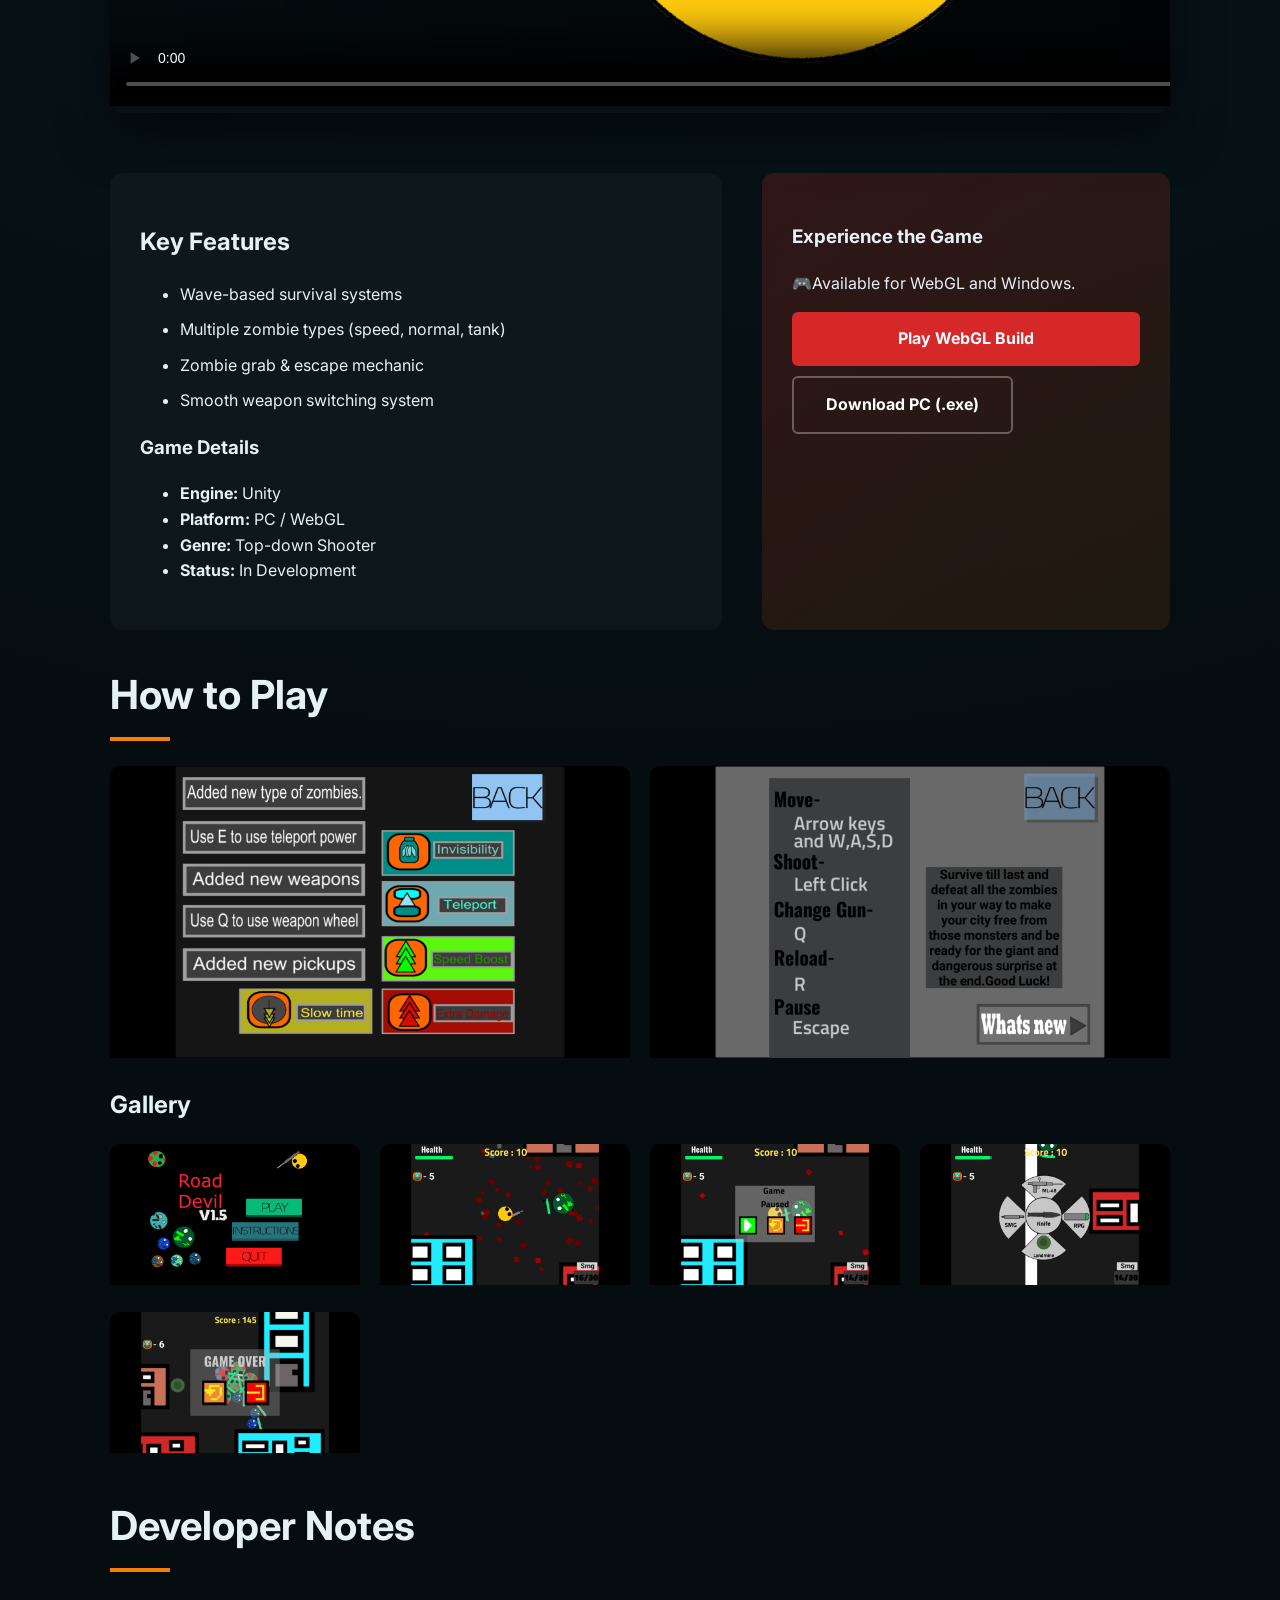
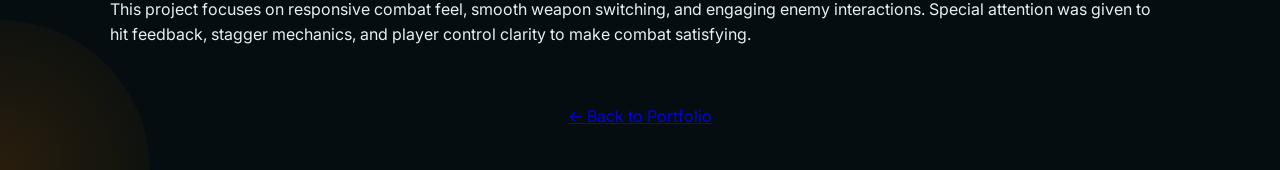
==== commit 8d174d68: "Road-Devil.html" ====
--- a/games/Road-Devil.html
+++ b/games/Road-Devil.html
@@ -8,7 +8,7 @@
 
     <link rel="stylesheet" href="../style.css">
     <link href="https://fonts.googleapis.com/css2?family=Inter:wght@300;400;700&display=swap" rel="stylesheet">
-    <link rel="icon" href="../images/favicon.png">
+    <link rel="icon" href="../images/Road Devil/icon.png">
 
     <meta name="description"
         content="Unity game developer portfolio showcasing gameplay systems, combat mechanics, and AI-based projects.">
